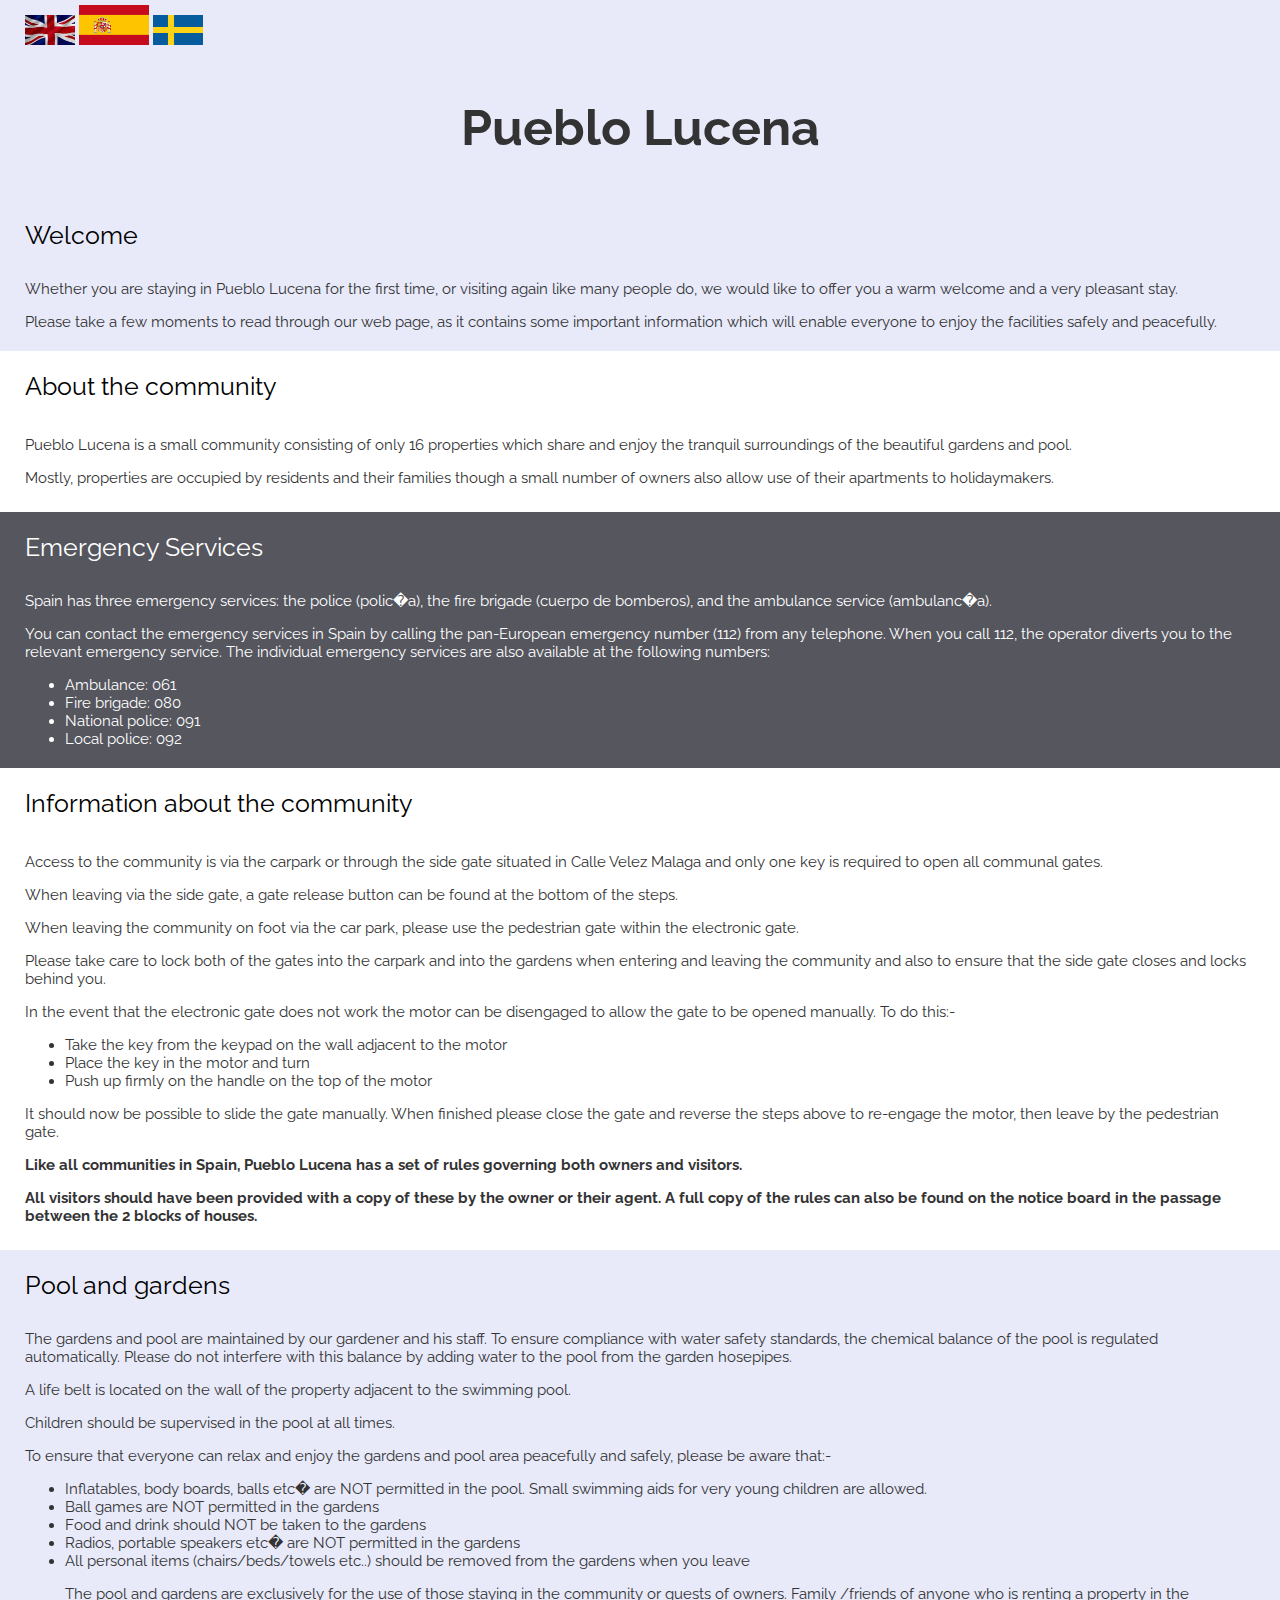
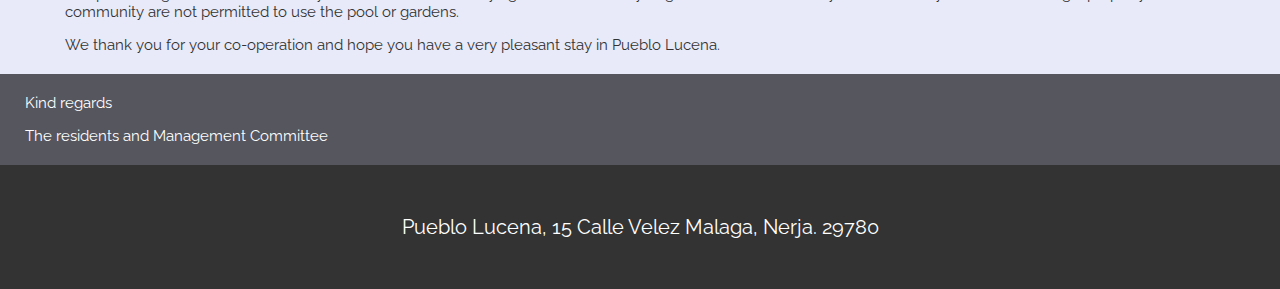
==== es.html @ c4146a87 "Add files via upload" ====
<!DOCTYPE html>
<html lang="en">
<head>
<title>Pueblo Lucena</title>
<meta charset="utf-8">
<meta name="viewport" content="width=device-width, initial-scale=1">
<link rel="stylesheet" type="text/css" href="styles.css" />
  </head>
<body>

<meta name="viewport" content="width=device-width, initial-scale=1">
    
   <div class="myDivblue">
   <img src="assets/images/ukflag.jpg" style="width:50px;height:30px;" alt="Union Flag">
     <img src="assets/images/Spainflag.png" style="width:70px;height:40px;" alt="Spanish Flag"> 
             <img src="assets/images/swedenflag.jpg" style="width:50px;height:30px;" alt="Sweden Flag">
      </div>
  
  <header>
     
  <h1>Pueblo Lucena</h1>
</header>

 <div class="titleDivblue">
  
         
   Welcome</div>
 <div class="myDivblue">   
<p>Whether you are staying in Pueblo Lucena for the first time, or visiting again like many people do, we would like to offer you a warm welcome
  and a very pleasant stay.</p>
  <p>Please take a few moments to read through our web page, as it contains some important information which will enable everyone
    to enjoy the facilities safely and peacefully.</p>
    </div>
    
  
  <div class="titleDivwhite">
       About the community      </div>
     
  <div class="myDivwhite"> <p>Pueblo Lucena is a small community consisting of only 16 properties which share and enjoy the tranquil surroundings of the beautiful gardens and pool.</p>
<p>Mostly, properties are occupied by residents and their families though a small number of owners also allow use of their apartments to holidaymakers.</p>  

    </div>
    
   <div class="titleDivgrey">
      Emergency Services
  </div>
    <div class="myDivgrey">  
<p>Spain has three emergency services: the police (polic�a), the fire brigade (cuerpo de bomberos), and the ambulance service (ambulanc�a).</p>
<p>You can contact the emergency services in Spain by calling the pan-European emergency number (112) from any telephone. When you call 112, the operator diverts you to the relevant emergency service. The individual emergency services are also available at the following numbers:</p>
    <ul><li>Ambulance: 061</li>
    <li>Fire brigade: 080</li>
    <li>National police: 091</li>
      <li>Local police: 092</li></ul>
    </div>
   
    
    <div class="titleDivwhite">
      Information about the community</div>
      <div class="myDivwhite"> 
<p>Access to the community is via the carpark or through the side gate situated in Calle Velez Malaga and only one key is required to open all communal gates.</p>
        <p> When leaving via the side gate, a gate release button can be found at the bottom of the steps.</p>
        <p> When leaving the community on foot via the car park, please use the pedestrian gate within the electronic gate.</p>
        <p> Please take care to lock both of the gates into the carpark and into the gardens when entering and leaving the community and also to
          ensure that the side gate closes  and locks behind you.  </p>
<p>In the event that the electronic gate does not work the motor can be disengaged to allow the gate to be opened manually. To do this:-</p>
    <ul><li>Take the key from the keypad on the wall adjacent to the motor</li>
      <li>Place the key in the motor and turn</li>
      <li>Push up firmly on the handle on the top of the motor</li></ul>
<p>It should now be possible to slide the gate manually. When finished please close the gate and reverse the steps above to re-engage the motor, then leave by the pedestrian gate.</p>   
<p><b>Like all communities in Spain, Pueblo Lucena has a set of rules governing both owners and visitors.</p>
  <p>All visitors should have been provided with
  a copy of these by the owner or their agent. A full copy of the rules can also be found on the notice board in the passage between the 2 blocks of houses.</b></p> 
    </div>
    
  <div class="titleDivblue">Pool and gardens</div>
<div class="myDivblue"><p>The gardens and pool are maintained by our gardener and his staff. To ensure compliance with water safety standards, the chemical balance of the pool is regulated automatically. Please do not interfere with this balance by adding water to the pool from the garden hosepipes.</p>
    <p>A life belt is located on the wall of the property adjacent to the swimming pool.</p>
    <p>Children should be supervised in the pool at all times.</p>
   
    
<p>To ensure that everyone can relax and enjoy the gardens and pool area peacefully and safely, please be aware that:-</p>
<ul><li>Inflatables, body boards, balls etc� are NOT permitted in the pool. Small swimming aids for very young children are allowed.</li>
  <li>Ball games are NOT permitted in the gardens</li>
  <li>Food and drink should NOT be taken to the gardens</li>
  <li>Radios, portable speakers etc� are NOT permitted in the gardens</li>
<li>All personal items (chairs/beds/towels etc..) should be removed from the gardens when you leave</li>
<p>The pool and gardens are exclusively for the use of those staying in the community or guests of owners. Family /friends of anyone who is renting a property in the community are not permitted to use the pool or gardens.  </p>
<p>We thank you for your co-operation and hope you have a very pleasant stay in Pueblo Lucena.</p>
  </div>
   <div class="myDivgrey">  
  <p>Kind regards</p>
  <p>The residents and Management Committee</p>
  </div>
    
 
    
    
</section>
   

<footer>
  Pueblo Lucena, 15 Calle Velez Malaga, Nerja. 29780
</footer>

</body>
</html>
---- styles.css ----
<!DOCTYPE html>
<html lang="en">
<head>
<title>CSS Template</title>
<meta charset="utf-8">
<meta name="viewport" content="width=device-width, initial-scale=1">
<style>
* {
  box-sizing: border-box;
}



/* Burger nav */


@import url(https://fonts.googleapis.com/css?family=Raleway);
h2 {
  vertical-align: center;
  text-align: center;
}

html, body {
  margin: 0;
  height: 100%;
}

* {
  font-family: "Raleway";
  box-sizing: border-box;
}

.top-nav {
  display: flex;
  flex-direction: row;
  align-items: center;
  justify-content: space-between;
  background-color: #d4d7fa;
  
  /* W3C, IE 10+/ Edge, Firefox 16+, Chrome 26+, Opera 12+, Safari 7+ */
  color: #fff;
  height: 50px;
  padding: 1em;
}

.menu {
  display: flex;
  flex-direction: row;
  list-style-type: none;
  margin: 0;
  padding: 10;
}

.menu > li {
  margin: 0 1rem;
  overflow: hidden;
}

.menu-button-container {
  display: none;
  height: 100%;
  width: 30px;
  cursor: pointer;
  flex-direction: column;
  justify-content: center;
  align-items: center;
}

#menu-toggle {
  display: none;
}

.menu-button,
.menu-button::before,
.menu-button::after {
  display: block;
  background-color: #fff;
  position: absolute;
  height: 4px;
  width: 30px;
  transition: transform 400ms cubic-bezier(0.23, 1, 0.32, 1);
  border-radius: 2px;
}

.menu-button::before {
  content: '';
  margin-top: -8px;
}

.menu-button::after {
  content: '';
  margin-top: 8px;
}

#menu-toggle:checked + .menu-button-container .menu-button::before {
  margin-top: 0px;
  transform: rotate(405deg);
}

#menu-toggle:checked + .menu-button-container .menu-button {
  background: rgba(255, 255, 255, 0);
}

#menu-toggle:checked + .menu-button-container .menu-button::after {
  margin-top: 0px;
  transform: rotate(-405deg);
}

@media (max-width: 1000px) {
  .menu-button-container {
    display: flex;
  }
  .menu {
    position: absolute;
    top: 0;
    margin-top: 50px;
    left: 0;
    flex-direction: column;
    width: 100%;
    justify-content: center;
    align-items: center;
  }
  #menu-toggle ~ .menu li {
    height: 0;
    margin: 0;
    padding: 0;
    border: 0;
    transition: height 400ms cubic-bezier(0.23, 1, 0.32, 1);
  }
  #menu-toggle:checked ~ .menu li {
    border: 0px solid #333;
    height: 3.5em;
    padding: .50em;
    transition: height 400ms cubic-bezier(0.23, 1, 0.32, 1);
  }
  .menu > li {
    display: flex;
    justify-content: center;
    margin: 0;
    padding: .50em 0;
    width: 100%;
    color: #000000;
    background-color: #d4d7fa;
  }
  .menu > li:not(:last-child) {
    border-bottom: 1px solid #444;
  }
}

body {
  font-family: Arial, sans-serif;
}

/* Divisions for content sections */
.myDivwhite {
  border: 0px outset; 
  padding-left: 25px;
  padding-top: 10px;
  padding-bottom: 10px;
  padding-right:25px;
  background-color: #ffffff;
  text-align: left;
  font-size: 15px;
 color: #333333;
}

.myDiv2 {
  border: 0px outset;
  padding-left:25px;
  padding-right:25px;
  padding-top:5px;
  padding-bottom:5px;
  background-color: #ffffff;
  font-size: 15px;
  text-align: left;
  color: #333333;
}
.myDivblue {
  border: 0px outset;
  padding-left:25px;
  padding-right:25px;
  padding-top:5px;
  padding-bottom:5px;
  background-color: #e8eafa;
  font-size: 15px;
  text-align: left;
  color: #333333;
}
.myDivgrey {
  border: 0px outset;
  padding-left:25px;
  padding-right:25px;
  padding-top:5px;
  padding-bottom:5px;
  background-color: #55565e;
  text-align: left;
  font-size: 15px;
  color: #ffffff;
}

.titleDivwhite {
  border: 0px outset;
  padding-top:20px;
  padding-left:25px;
  padding-right:0px;
  padding-bottom:10px;
  background-color: #ffffff;
  text-align: left;
  font-size: 25px;
  color: color: #333333;
}
.titleDivblue {
  border: 0px outset;
  padding-left:25px;
   padding-bottom:10px;
   padding-top:20px;
  padding-right:0px;
  background-color: #e8eafa;
  text-align: left;
  font-size: 25px;
  color: color: #333333;
}
.titleDivgrey {
  border: 0px outset;
  padding-top:20px;
  padding-left:25px;
  padding-right:0px;
   padding-bottom:10px;
  background-color: #55565e;
  text-align: left;
  font-size: 25px;
  color:#ffffff;
  
}




/* Style the header */
header {
  width:100%;
  background-color: #e8eafa;
  padding: 10px;
  text-align: center;
  font-size: 25px;
  color: #333333;
}

/* Create two columns/boxes that floats next to each other */
nav {
  width: 100%;
  height: 50px; /* only for demonstration, should be removed */
  background: #ffffff;
  padding: 0px;
}

/* Style the list inside the menu */
nav ul {
  list-style-type: none;
  padding: 0;
}

article {
  
  padding: 10px;
  width: 100%;
  background-color: #eeeeee;
  
}

/* Clear floats after the columns */
section::after {
  content: "";
  display: table;
  clear: both;
}

/* Style the footer */
footer {
  width:100%;
  background-color: #333333;
  padding: 50px;
  text-align: center;
  font-size: 20px;
  color: white;
}

/* Responsive layout - makes the two columns/boxes stack on top of each other instead of next to each other, on small screens */
@media (max-width: 600px) {
  nav, article {
    width: 100%;
    height: auto;
  }
}
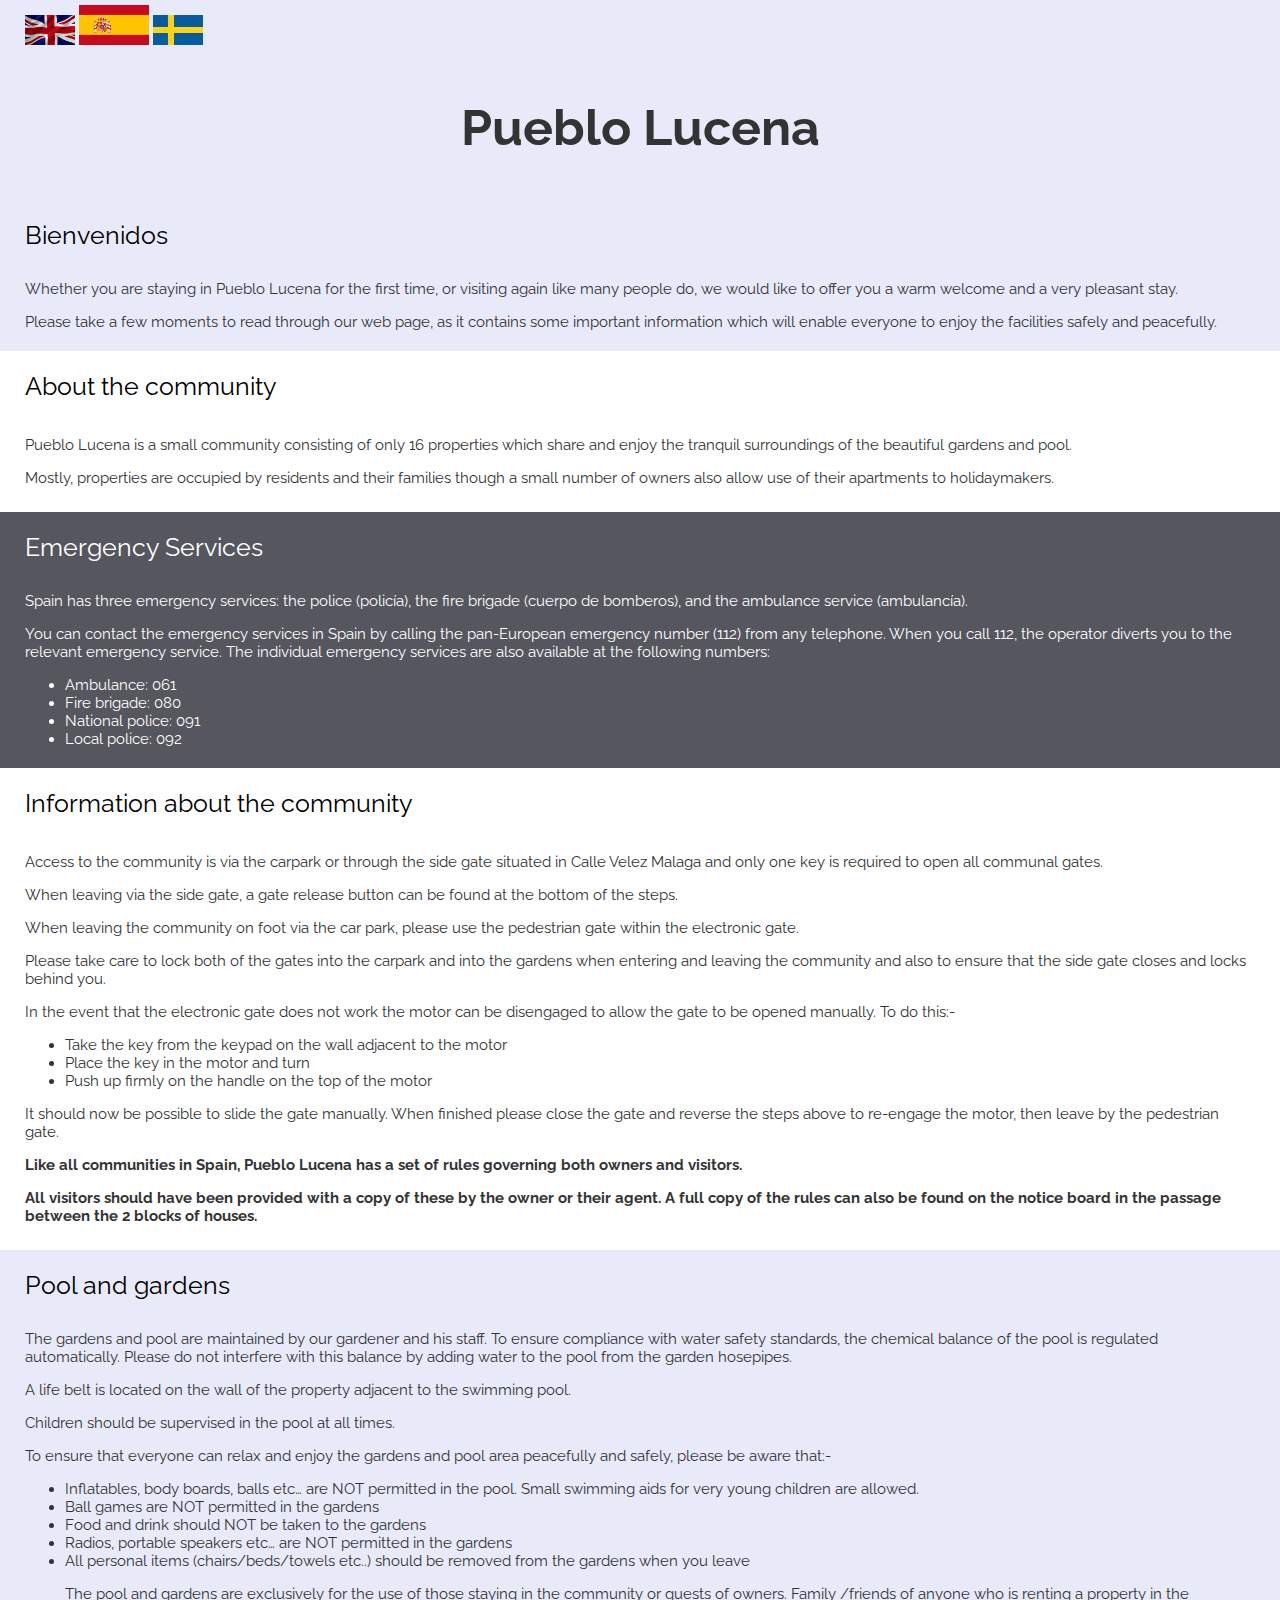
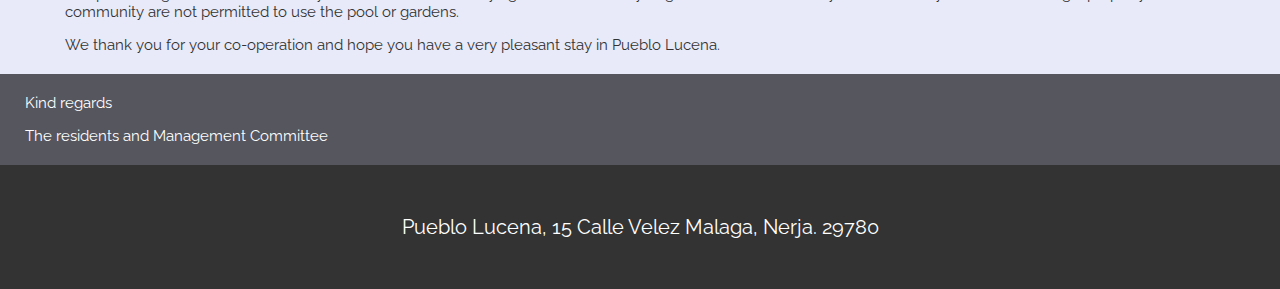
==== commit 9c0beed4: "Update es.html" ====
--- a/es.html
+++ b/es.html
@@ -24,7 +24,7 @@
  <div class="titleDivblue">
   
          
-   Welcome</div>
+   Bienvenidos</div>
  <div class="myDivblue">   
 <p>Whether you are staying in Pueblo Lucena for the first time, or visiting again like many people do, we would like to offer you a warm welcome
   and a very pleasant stay.</p>
@@ -45,7 +45,7 @@
       Emergency Services
   </div>
     <div class="myDivgrey">  
-<p>Spain has three emergency services: the police (polic�a), the fire brigade (cuerpo de bomberos), and the ambulance service (ambulanc�a).</p>
+<p>Spain has three emergency services: the police (policía), the fire brigade (cuerpo de bomberos), and the ambulance service (ambulancía).</p>
 <p>You can contact the emergency services in Spain by calling the pan-European emergency number (112) from any telephone. When you call 112, the operator diverts you to the relevant emergency service. The individual emergency services are also available at the following numbers:</p>
     <ul><li>Ambulance: 061</li>
     <li>Fire brigade: 080</li>
@@ -79,10 +79,10 @@
    
     
 <p>To ensure that everyone can relax and enjoy the gardens and pool area peacefully and safely, please be aware that:-</p>
-<ul><li>Inflatables, body boards, balls etc� are NOT permitted in the pool. Small swimming aids for very young children are allowed.</li>
+<ul><li>Inflatables, body boards, balls etc… are NOT permitted in the pool. Small swimming aids for very young children are allowed.</li>
   <li>Ball games are NOT permitted in the gardens</li>
   <li>Food and drink should NOT be taken to the gardens</li>
-  <li>Radios, portable speakers etc� are NOT permitted in the gardens</li>
+  <li>Radios, portable speakers etc… are NOT permitted in the gardens</li>
 <li>All personal items (chairs/beds/towels etc..) should be removed from the gardens when you leave</li>
 <p>The pool and gardens are exclusively for the use of those staying in the community or guests of owners. Family /friends of anyone who is renting a property in the community are not permitted to use the pool or gardens.  </p>
 <p>We thank you for your co-operation and hope you have a very pleasant stay in Pueblo Lucena.</p>
@@ -103,4 +103,4 @@
 </footer>
 
 </body>
-</html>+</html>
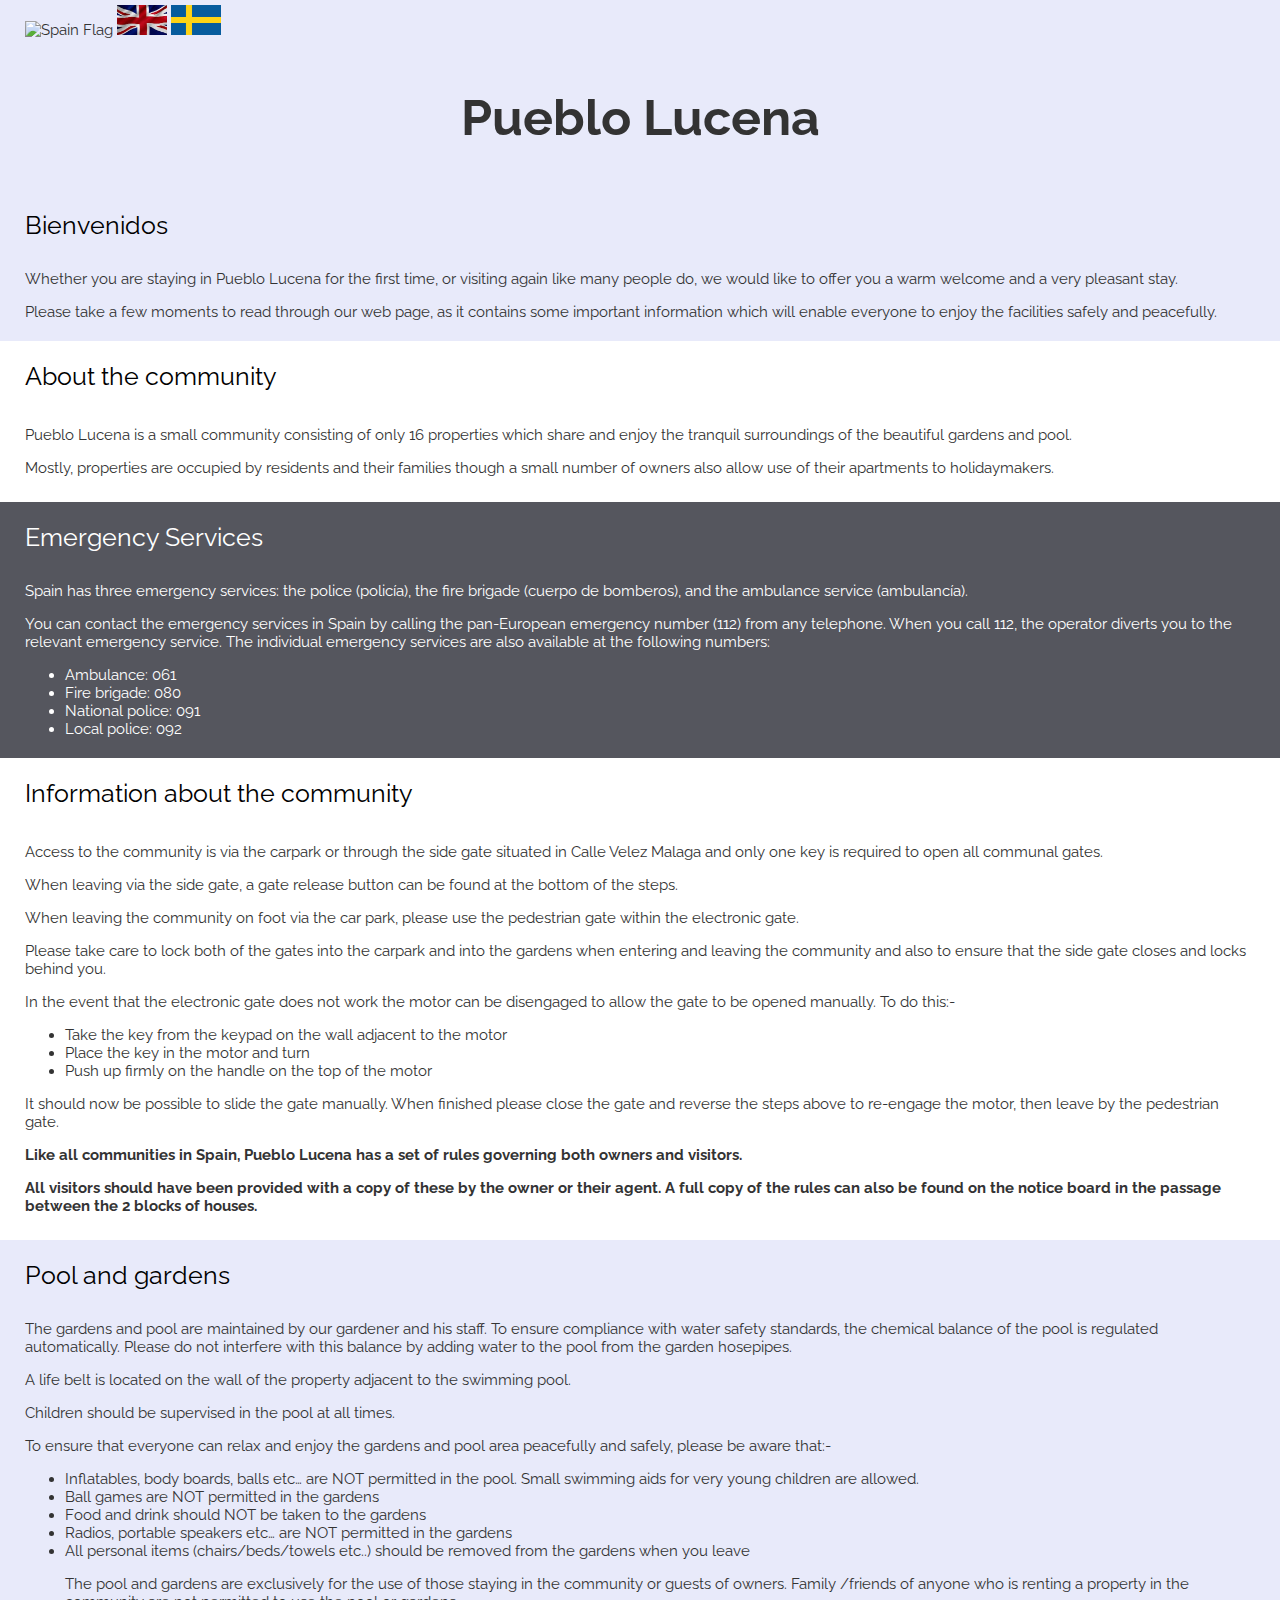
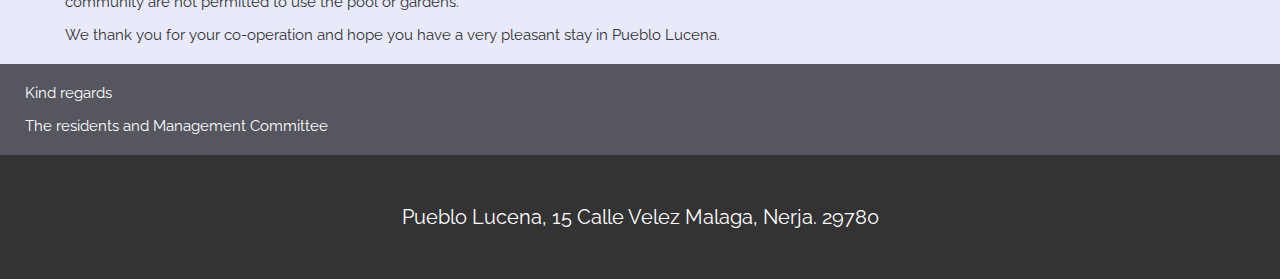
==== commit d1e07360: "Update es.html" ====
--- a/es.html
+++ b/es.html
@@ -11,9 +11,10 @@
 <meta name="viewport" content="width=device-width, initial-scale=1">
     
    <div class="myDivblue">
-   <img src="assets/images/ukflag.jpg" style="width:50px;height:30px;" alt="Union Flag">
-     <img src="assets/images/Spainflag.png" style="width:70px;height:40px;" alt="Spanish Flag"> 
-             <img src="assets/images/swedenflag.jpg" style="width:50px;height:30px;" alt="Sweden Flag">
+  
+     <img src="assets/images/spainflag.jpg" style="width:50px;height:30px;" alt="Spain Flag">
+     <a href="index"><img src="assets/images/ukflag.jpg" style="width:50px;height:30px;" alt="UK Flag"></a>
+                  <img src="assets/images/swedenflag.jpg" style="width:50px;height:30px;" alt="Sweden Flag">
       </div>
   
   <header>
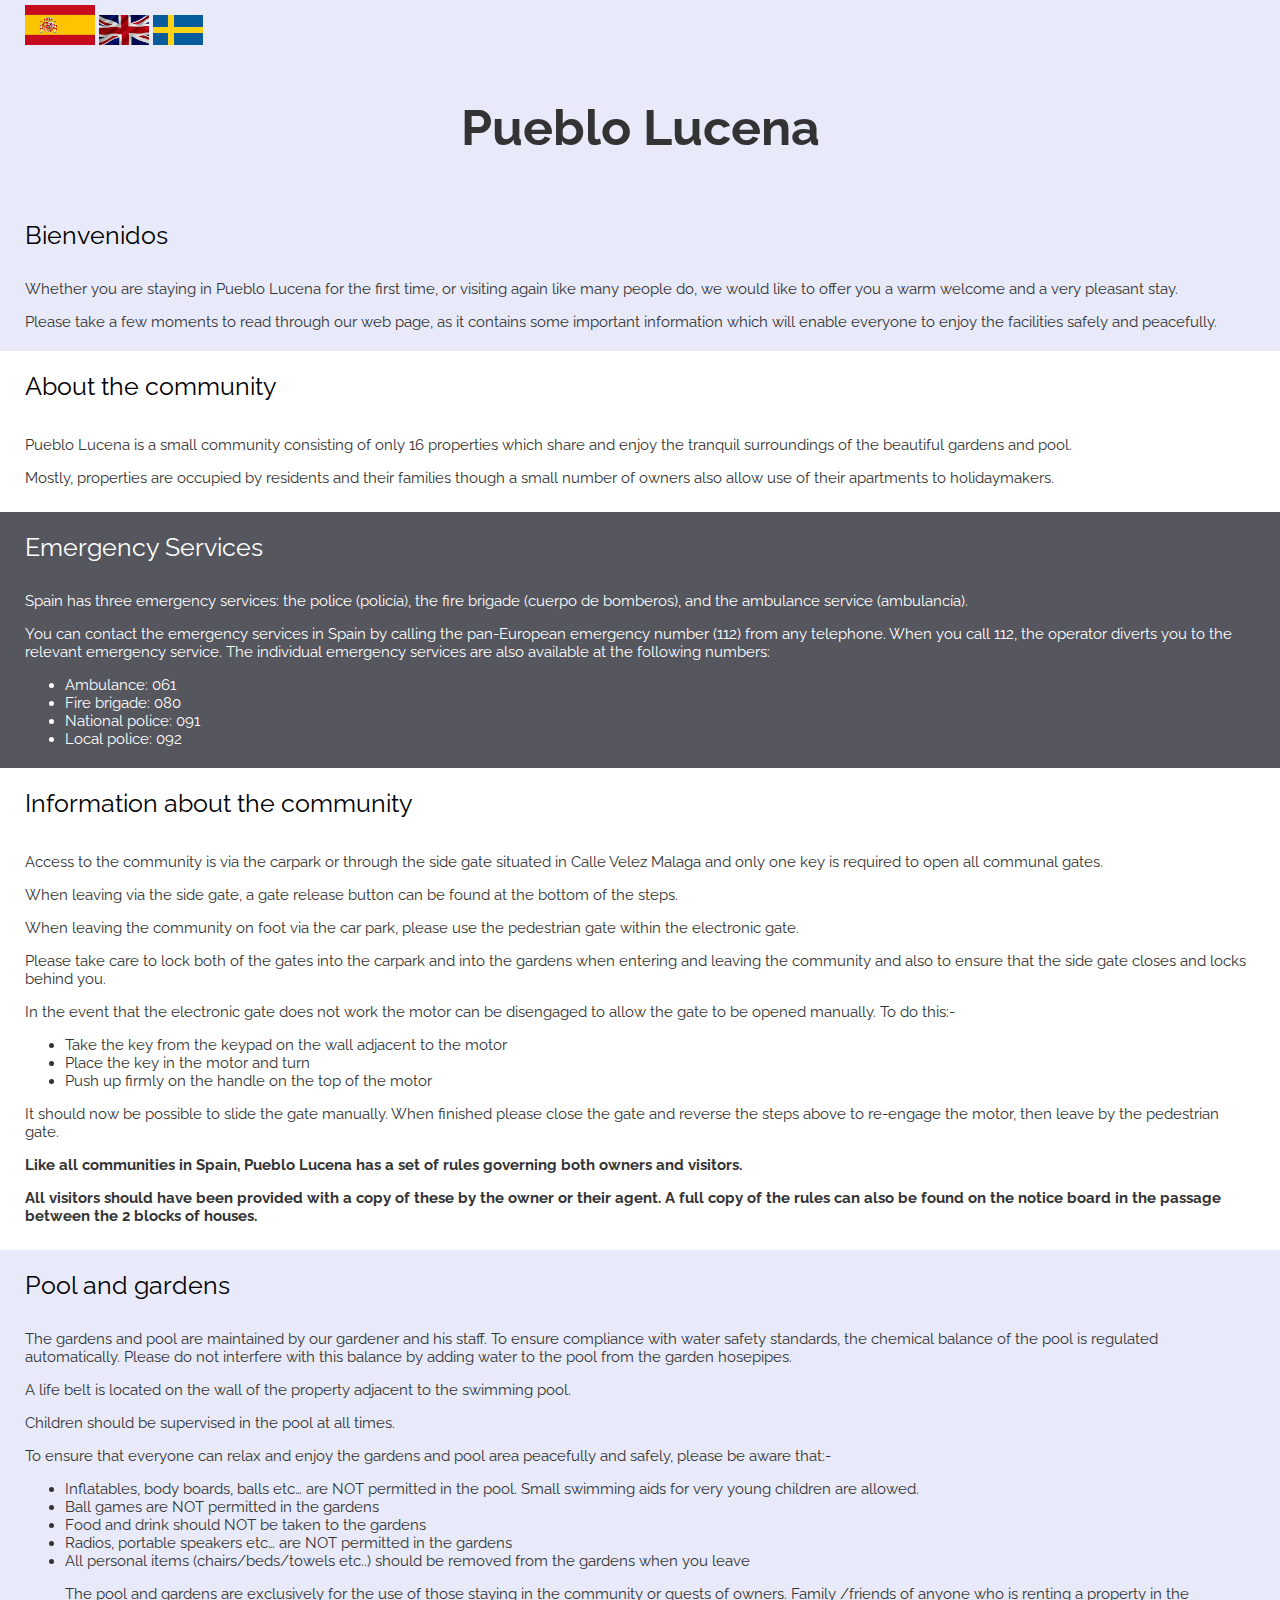
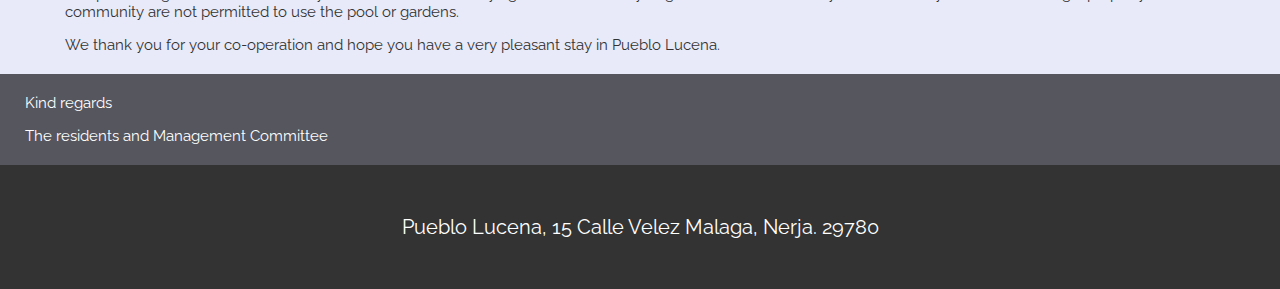
==== commit ad768bb9: "Update es.html" ====
--- a/es.html
+++ b/es.html
@@ -12,7 +12,7 @@
     
    <div class="myDivblue">
   
-     <img src="assets/images/spainflag.jpg" style="width:50px;height:30px;" alt="Spain Flag">
+     <img src="assets/images/Spainflag.png" style="width:70px;height:40px;" alt="Spain Flag">
      <a href="index"><img src="assets/images/ukflag.jpg" style="width:50px;height:30px;" alt="UK Flag"></a>
                   <img src="assets/images/swedenflag.jpg" style="width:50px;height:30px;" alt="Sweden Flag">
       </div>
